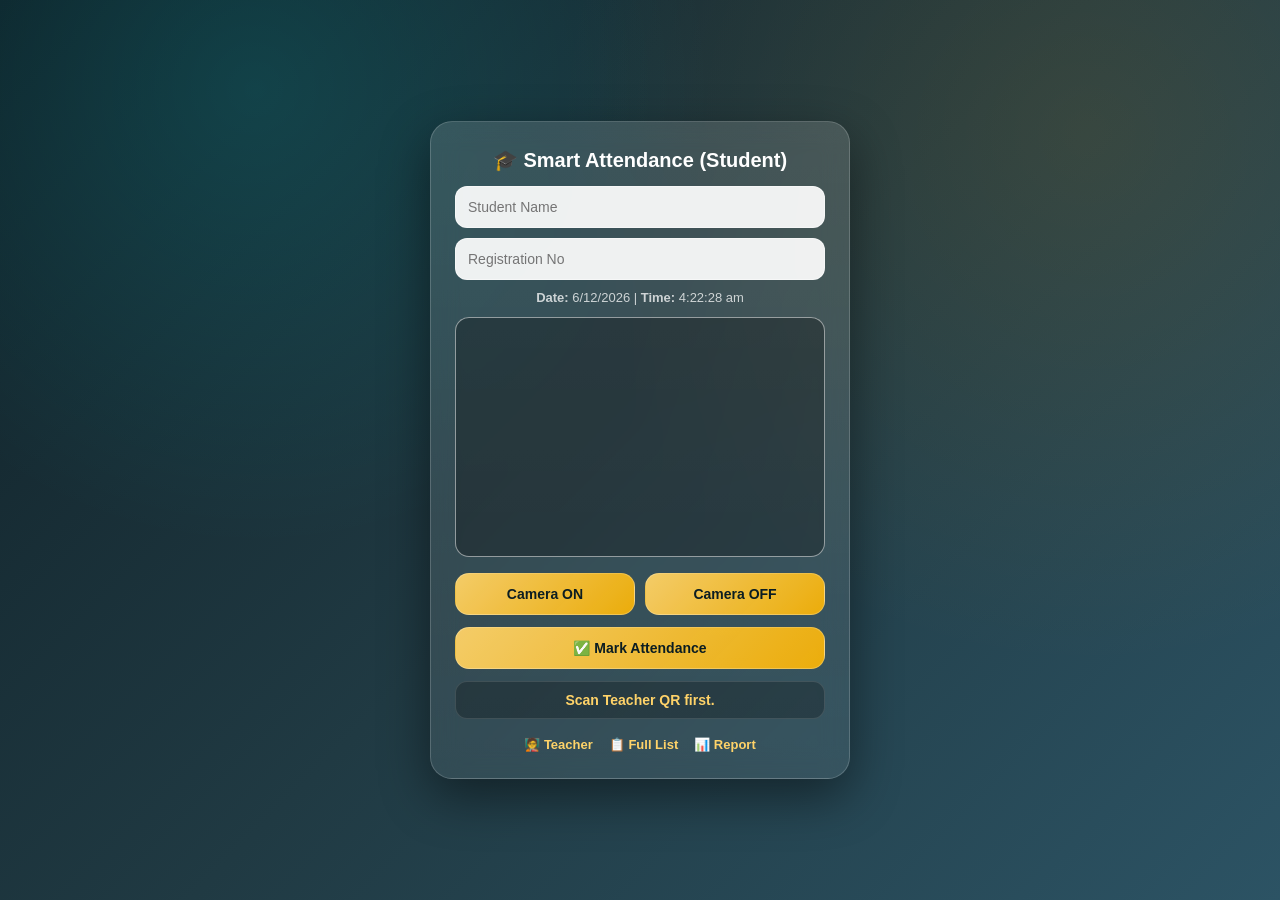
==== src/main/resources/static/index.html @ 9042c63c "First Commit" ====
<!DOCTYPE html>
<html lang="en">
<head>
  <meta charset="UTF-8"/>
  <meta name="viewport" content="width=device-width, initial-scale=1.0"/>
  <title>Smart Attendance - Student</title>
  <link rel="stylesheet" href="style.css"/>
</head>

<body class="center-page">
  <div class="card">
    <h1>🎓 Smart Attendance (Student)</h1>

    <div class="form-grid">
      <input type="text" id="studentName" placeholder="Student Name" autocomplete="off"/>
      <input type="text" id="registrationNo" placeholder="Registration No" autocomplete="off"/>
    </div>

    <div class="datetime">
      <strong>Date:</strong> <span id="date"></span> |
      <strong>Time:</strong> <span id="time"></span>
    </div>

    <video id="video" autoplay playsinline></video>

    <div class="btn-row">
      <button type="button" onclick="startCamera()">Camera ON</button>
      <button type="button" onclick="stopCamera()">Camera OFF</button>
    </div>

    <button type="button" class="btn-wide" onclick="markAttendance()">✅ Mark Attendance</button>

    <p id="msg" class="msg info">Scan Teacher QR first.</p>

    <canvas id="canvas" style="display:none;"></canvas>

    <div id="photo-container" style="display:none; margin-top:12px;">
      <img id="photo" alt="Captured Photo"
           style="width:220px; max-width:100%; border-radius:14px; border:1px solid rgba(255,255,255,.5);"/>
    </div>

    <div class="footer-links">
      <a href="teacher.html">🧑‍🏫 Teacher</a>
      <a href="view.html">📋 Full List</a>
      <a href="report.html">📊 Report</a>
    </div>
  </div>

  <script src="script.js"></script>
</body>
</html>
---- src/main/resources/static/style.css ----
* {
	box-sizing: border-box;
}

:root {
	--bg1: #0f2027;
	--bg2: #203a43;
	--bg3: #2c5364;
	--border: rgba(255, 255, 255, 0.18);
	--text: #fff;
	--muted: rgba(255, 255, 255, 0.75);
	--accent: #ffd369;
	--accent2: #ffb703;
	--shadow: 0 18px 50px rgba(0, 0, 0, 0.45);
}

body {
	margin: 0;
	font-family: "Segoe UI", Tahoma, sans-serif;
	color: var(--text);
	background: radial-gradient(circle at 20% 10%, rgba(0, 255, 255, 0.12),
		transparent 35%),
		radial-gradient(circle at 85% 15%, rgba(255, 160, 0, 0.10),
		transparent 40%), linear-gradient(135deg, var(--bg1), var(--bg2),
		var(--bg3));
}

.center-page {
	min-height: 100vh;
	display: flex;
	align-items: center;
	justify-content: center;
	padding: 22px;
}

.card, .report-card {
	width: 420px;
	max-width: 92vw;
	padding: 26px 24px;
	text-align: center;
	border-radius: 22px;
	background: linear-gradient(180deg, rgba(255, 255, 255, 0.14),
		rgba(255, 255, 255, 0.08));
	border: 1px solid var(--border);
	backdrop-filter: blur(14px);
	box-shadow: var(--shadow);
}

h1 {
	margin: 0 0 14px;
	font-size: 20px;
	font-weight: 900;
}

.form-grid {
	display: grid;
	gap: 10px;
	margin-top: 12px;
}

input {
	width: 100%;
	padding: 12px;
	border-radius: 12px;
	border: 1px solid rgba(255, 255, 255, 0.45);
	background: rgba(255, 255, 255, 0.92);
	outline: none;
	font-size: 14px;
	color: #0b1d22;
}

.datetime {
	margin-top: 10px;
	font-size: 13px;
	color: var(--muted);
}

video {
	width: 100%;
	height: 240px;
	object-fit: cover;
	border-radius: 14px;
	margin-top: 12px;
	border: 1px solid rgba(255, 255, 255, 0.50);
	background: rgba(0, 0, 0, 0.28);
}

button {
	padding: 12px;
	border-radius: 14px;
	border: 1px solid rgba(255, 255, 255, 0.22);
	cursor: pointer;
	font-weight: 900;
	font-size: 14px;
	color: #0b1d22;
	background: linear-gradient(135deg, rgba(255, 211, 105, 0.95),
		rgba(255, 183, 3, 0.90));
	transition: transform .18s ease;
}

button:hover {
	transform: translateY(-2px);
}

.btn-row {
	display: flex;
	gap: 10px;
	margin-top: 12px;
}

.btn-row button {
	flex: 1;
}

.btn-wide {
	width: 100%;
	margin-top: 12px;
}

.msg {
	margin-top: 12px;
	padding: 10px 12px;
	border-radius: 12px;
	font-weight: 800;
	font-size: 14px;
	background: rgba(0, 0, 0, 0.25);
	border: 1px solid rgba(255, 255, 255, 0.12);
	min-height: 18px;
}

.msg.info {
	color: var(--accent);
}

.msg.success {
	color: #4cd137;
}

.msg.warn {
	color: #ffd369;
}

.msg.error {
	color: #ff6b6b;
}

#photo {
	width: 220px;
	max-width: 100%;
	border-radius: 14px;
	border: 1px solid rgba(255, 255, 255, 0.60);
}

/* footer links */
.footer-links {
	margin-top: 18px;
	display: flex;
	justify-content: center;
	gap: 16px;
	flex-wrap: wrap;
}

.footer-links a {
	color: var(--accent);
	text-decoration: none;
	font-weight: 900;
	font-size: 13px;
}

.footer-links a:hover {
	text-decoration: underline;
}

/* ✅ Teacher QR box */
.qr-box {
	margin-top: 14px;
	padding: 14px;
	border-radius: 16px;
	border: 1px solid rgba(255, 255, 255, 0.14);
	background: rgba(255, 255, 255, 0.06);
}

.qr-title {
	margin: 0 0 12px;
	color: #9cffb0;
	font-weight: 900;
}

.qr-img {
	width: 260px;
	max-width: 100%;
	border-radius: 12px;
	background: #fff;
	padding: 10px;
	border: 1px solid rgba(255, 255, 255, 0.60);
}

.student-link {
	display: block;
	margin-top: 12px;
	color: var(--accent);
	font-weight: 900;
	text-decoration: none;
}

.student-link:hover {
	text-decoration: underline;
}

/* VIEW PAGE */
.page-container {
	width: min(1100px, 92vw);
	margin: 30px auto;
	color: #fff;
}

.header-card {
	text-align: center;
	margin-bottom: 18px;
}

.small-note {
	opacity: 0.85;
	font-size: 13px;
}

.table-wrapper {
	overflow-x: auto;
	border-radius: 16px;
	border: 1px solid rgba(255, 255, 255, 0.14);
	background: rgba(255, 255, 255, 0.06);
}

.attendance-table {
	width: 100%;
	border-collapse: collapse;
}

.attendance-table th, .attendance-table td {
	padding: 12px;
	text-align: center;
	border-bottom: 1px solid rgba(255, 255, 255, 0.12);
}

.attendance-table th {
	background: rgba(0, 0, 0, 0.25);
	font-size: 13px;
	text-transform: uppercase;
}

.student-photo {
	width: 70px;
	height: 70px;
	object-fit: cover;
	border-radius: 12px;
	border: 1px solid rgba(255, 255, 255, 0.60);
}

.no-data {
	padding: 18px;
	font-weight: 900;
}

.footer-action {
	text-align: center;
	margin-top: 18px;
}

.btn-back {
	display: inline-block;
	padding: 12px 22px;
	border-radius: 14px;
	font-weight: 900;
	text-decoration: none;
	color: #0b1d22;
	background: linear-gradient(135deg, rgba(255, 211, 105, 0.95),
		rgba(255, 183, 3, 0.90));
}

.title {
	margin: 0;
	color: var(--accent);
	font-size: 24px;
	font-weight: 900;
}

.subtitle {
	margin: 10px 0 18px;
	font-size: 13px;
	color: var(--muted);
}

.search-box {
	display: flex;
	flex-direction: column;
	gap: 12px;
}

.report-result {
	display: none;
	margin-top: 16px;
	padding-top: 18px;
	border-top: 1px solid rgba(255, 255, 255, 0.20);
}

.label {
	font-size: 13px;
	color: var(--accent);
	letter-spacing: 1px;
}

.student-name {
	font-size: 20px;
	font-weight: 900;
	margin-top: 8px;
}

.attendance-count {
	font-size: 44px;
	font-weight: 900;
	color: #4cd137;
	margin: 8px 0 6px;
}

.back-link {
	display: inline-block;
	margin-top: 18px;
	color: rgba(255, 255, 255, 0.65);
	text-decoration: none;
	font-size: 12px;
}

.back-link:hover {
	color: #fff;
	text-decoration: underline;
}

@media ( max-width :480px) {
	.card, .report-card {
		padding: 22px 18px;
	}
	video {
		height: 210px;
	}
}
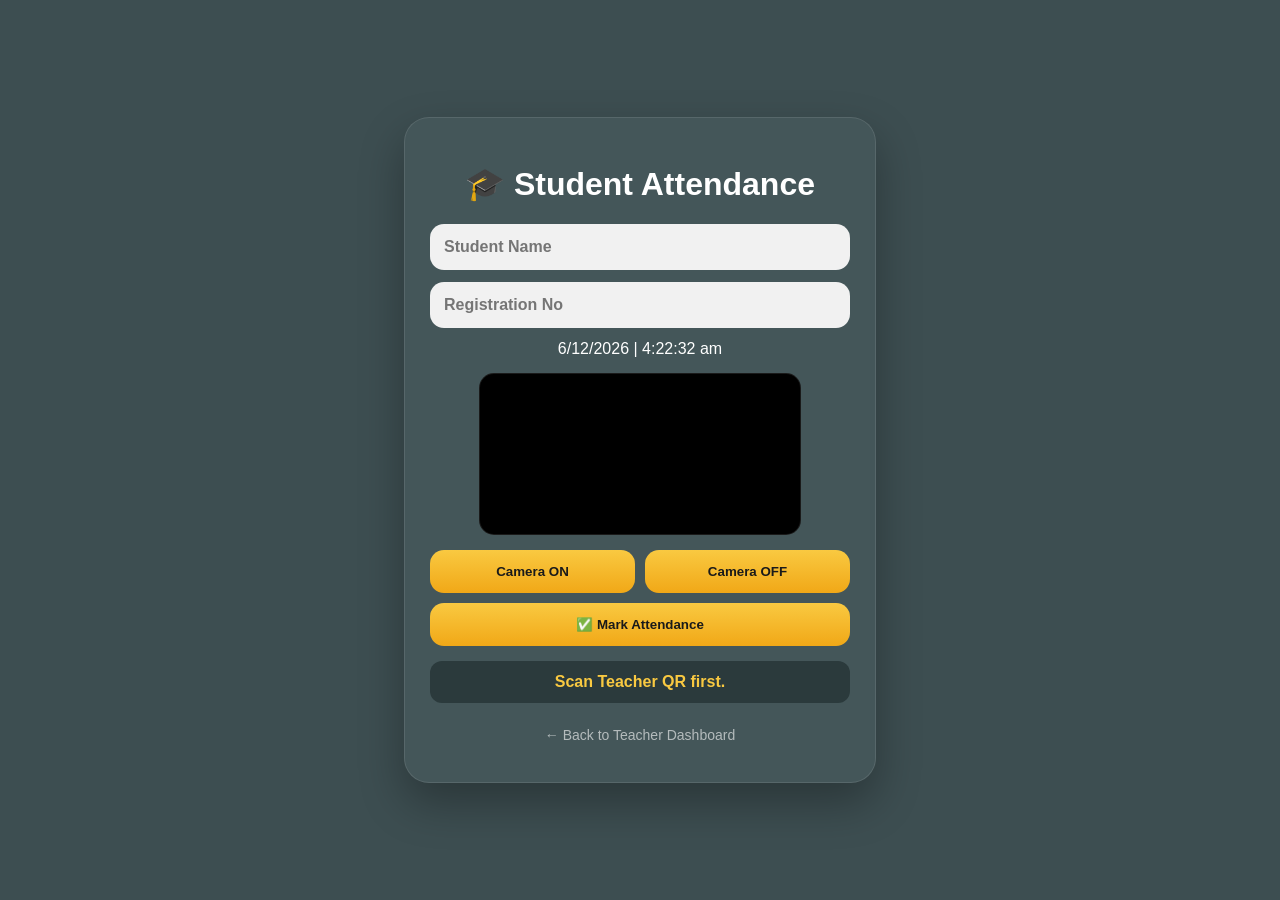
==== commit 136f237f: "I change Something 2" ====
--- a/src/main/resources/static/index.html
+++ b/src/main/resources/static/index.html
@@ -1,51 +1,24 @@
 <!DOCTYPE html>
 <html lang="en">
 <head>
-  <meta charset="UTF-8"/>
-  <meta name="viewport" content="width=device-width, initial-scale=1.0"/>
-  <title>Smart Attendance - Student</title>
-  <link rel="stylesheet" href="style.css"/>
+  <meta charset="UTF-8"/><link rel="stylesheet" href="style.css"/>
+  <title>Student Attendance</title>
 </head>
-
 <body class="center-page">
   <div class="card">
-    <h1>🎓 Smart Attendance (Student)</h1>
-
-    <div class="form-grid">
-      <input type="text" id="studentName" placeholder="Student Name" autocomplete="off"/>
-      <input type="text" id="registrationNo" placeholder="Registration No" autocomplete="off"/>
+    <h1>🎓 Student Attendance</h1>
+    <input type="text" id="studentName" placeholder="Student Name"/>
+    <input type="text" id="registrationNo" placeholder="Registration No"/>
+    <div class="datetime"><span id="date">--/--/----</span> | <span id="time">--:--:-- --</span></div>
+    <video id="video" autoplay playsinline></video>
+    <div style="display:flex; gap:10px; margin-top:10px;">
+      <button onclick="startCamera()" style="flex:1">Camera ON</button>
+      <button onclick="stopCamera()" style="flex:1">Camera OFF</button>
     </div>
-
-    <div class="datetime">
-      <strong>Date:</strong> <span id="date"></span> |
-      <strong>Time:</strong> <span id="time"></span>
-    </div>
-
-    <video id="video" autoplay playsinline></video>
-
-    <div class="btn-row">
-      <button type="button" onclick="startCamera()">Camera ON</button>
-      <button type="button" onclick="stopCamera()">Camera OFF</button>
-    </div>
-
-    <button type="button" class="btn-wide" onclick="markAttendance()">✅ Mark Attendance</button>
-
+    <button onclick="markAttendance()" style="width:100%; margin-top:10px;">✅ Mark Attendance</button>
     <p id="msg" class="msg info">Scan Teacher QR first.</p>
-
-    <canvas id="canvas" style="display:none;"></canvas>
-
-    <div id="photo-container" style="display:none; margin-top:12px;">
-      <img id="photo" alt="Captured Photo"
-           style="width:220px; max-width:100%; border-radius:14px; border:1px solid rgba(255,255,255,.5);"/>
-    </div>
-
-    <div class="footer-links">
-      <a href="teacher.html">🧑‍🏫 Teacher</a>
-      <a href="view.html">📋 Full List</a>
-      <a href="report.html">📊 Report</a>
-    </div>
+    <button class="btn-dashboard-link" onclick="location.href='teacher.html'">← Back to Teacher Dashboard</button>
   </div>
-
   <script src="script.js"></script>
 </body>
 </html>
--- a/src/main/resources/static/style.css
+++ b/src/main/resources/static/style.css
@@ -1,345 +1,125 @@
-* {
-	box-sizing: border-box;
-}
-
 :root {
-	--bg1: #0f2027;
-	--bg2: #203a43;
-	--bg3: #2c5364;
-	--border: rgba(255, 255, 255, 0.18);
-	--text: #fff;
-	--muted: rgba(255, 255, 255, 0.75);
-	--accent: #ffd369;
-	--accent2: #ffb703;
-	--shadow: 0 18px 50px rgba(0, 0, 0, 0.45);
+	--bg-main: #3d4e51;
+	--bg-card: #445659;
+	--accent: #f9c941;
+	--accent-dark: #f1a817;
+	--text-muted: rgba(255, 255, 255, 0.6);
+	--border: rgba(255, 255, 255, 0.1);
 }
 
 body {
 	margin: 0;
-	font-family: "Segoe UI", Tahoma, sans-serif;
-	color: var(--text);
-	background: radial-gradient(circle at 20% 10%, rgba(0, 255, 255, 0.12),
-		transparent 35%),
-		radial-gradient(circle at 85% 15%, rgba(255, 160, 0, 0.10),
-		transparent 40%), linear-gradient(135deg, var(--bg1), var(--bg2),
-		var(--bg3));
+	font-family: 'Segoe UI', Tahoma, sans-serif;
+	color: #fff;
+	background-color: var(--bg-main);
+	display: flex;
+	justify-content: center;
+	align-items: center;
+	min-height: 100vh;
 }
 
-.center-page {
-	min-height: 100vh;
-	display: flex;
-	align-items: center;
-	justify-content: center;
-	padding: 22px;
+.card, .report-card, .list-container {
+	width: 420px;
+	max-width: 95vw;
+	padding: 25px;
+	border-radius: 25px;
+	background-color: var(--bg-card);
+	border: 1px solid var(--border);
+	text-align: center;
+	box-shadow: 0 20px 45px rgba(0, 0, 0, 0.3);
 }
 
-.card, .report-card {
-	width: 420px;
-	max-width: 92vw;
-	padding: 26px 24px;
-	text-align: center;
-	border-radius: 22px;
-	background: linear-gradient(180deg, rgba(255, 255, 255, 0.14),
-		rgba(255, 255, 255, 0.08));
-	border: 1px solid var(--border);
-	backdrop-filter: blur(14px);
-	box-shadow: var(--shadow);
+/* Wide container for view.html */
+.list-container {
+	width: 900px;
 }
 
-h1 {
-	margin: 0 0 14px;
-	font-size: 20px;
-	font-weight: 900;
-}
-
-.form-grid {
-	display: grid;
-	gap: 10px;
-	margin-top: 12px;
-}
-
+/* Resized inputs to match button height */
 input {
 	width: 100%;
-	padding: 12px;
-	border-radius: 12px;
-	border: 1px solid rgba(255, 255, 255, 0.45);
-	background: rgba(255, 255, 255, 0.92);
+	padding: 14px;
+	border-radius: 14px;
+	border: none;
+	background: #f1f1f1;
+	color: #333;
+	margin-bottom: 12px;
 	outline: none;
-	font-size: 14px;
-	color: #0b1d22;
-}
-
-.datetime {
-	margin-top: 10px;
-	font-size: 13px;
-	color: var(--muted);
-}
-
-video {
-	width: 100%;
-	height: 240px;
-	object-fit: cover;
-	border-radius: 14px;
-	margin-top: 12px;
-	border: 1px solid rgba(255, 255, 255, 0.50);
-	background: rgba(0, 0, 0, 0.28);
+	font-size: 16px;
+	font-weight: 600;
+	box-sizing: border-box;
 }
 
 button {
-	padding: 12px;
+	padding: 14px;
 	border-radius: 14px;
-	border: 1px solid rgba(255, 255, 255, 0.22);
+	border: none;
+	font-weight: 800;
 	cursor: pointer;
-	font-weight: 900;
-	font-size: 14px;
-	color: #0b1d22;
-	background: linear-gradient(135deg, rgba(255, 211, 105, 0.95),
-		rgba(255, 183, 3, 0.90));
-	transition: transform .18s ease;
+	background: linear-gradient(180deg, var(--accent), var(--accent-dark));
+	color: #1a1a1a;
+	transition: transform 0.1s;
 }
 
-button:hover {
-	transform: translateY(-2px);
+button:active {
+	transform: scale(0.98);
 }
 
-.btn-row {
-	display: flex;
-	gap: 10px;
-	margin-top: 12px;
-}
-
-.btn-row button {
-	flex: 1;
-}
-
-.btn-wide {
+.btn-dashboard-link {
+	background: transparent !important;
+	border: none !important;
+	color: var(--text-muted) !important;
+	font-size: 14px;
+	font-weight: 500;
+	cursor: pointer;
 	width: 100%;
-	margin-top: 12px;
+	margin-top: 10px;
+	transition: color 0.2s;
+	outline: none;
+	display: block;
 }
 
 .msg {
-	margin-top: 12px;
-	padding: 10px 12px;
+	margin: 15px 0 5px 0;
+	padding: 12px;
 	border-radius: 12px;
-	font-weight: 800;
-	font-size: 14px;
-	background: rgba(0, 0, 0, 0.25);
-	border: 1px solid rgba(255, 255, 255, 0.12);
-	min-height: 18px;
+	background: #2b3a3c;
+	color: var(--accent);
+	font-weight: 700;
 }
 
-.msg.info {
-	color: var(--accent);
+/* Standardized Camera Size */
+video {
+	width: 320px;
+	height: auto;
+	border-radius: 15px;
+	margin: 15px auto;
+	display: block;
+	background: #000;
+	border: 1px solid var(--border);
 }
 
-.msg.success {
-	color: #4cd137;
+.styled-table {
+	width: 100%;
+	border-collapse: collapse;
+	margin-top: 20px;
 }
 
-.msg.warn {
-	color: #ffd369;
+.styled-table th {
+	background: #2b3a3c;
+	color: var(--accent);
+	padding: 12px;
+	text-align: left;
 }
 
-.msg.error {
-	color: #ff6b6b;
-}
-
-#photo {
-	width: 220px;
-	max-width: 100%;
-	border-radius: 14px;
-	border: 1px solid rgba(255, 255, 255, 0.60);
-}
-
-/* footer links */
-.footer-links {
-	margin-top: 18px;
-	display: flex;
-	justify-content: center;
-	gap: 16px;
-	flex-wrap: wrap;
-}
-
-.footer-links a {
-	color: var(--accent);
-	text-decoration: none;
-	font-weight: 900;
-	font-size: 13px;
-}
-
-.footer-links a:hover {
-	text-decoration: underline;
-}
-
-/* ✅ Teacher QR box */
-.qr-box {
-	margin-top: 14px;
-	padding: 14px;
-	border-radius: 16px;
-	border: 1px solid rgba(255, 255, 255, 0.14);
-	background: rgba(255, 255, 255, 0.06);
-}
-
-.qr-title {
-	margin: 0 0 12px;
-	color: #9cffb0;
-	font-weight: 900;
-}
-
-.qr-img {
-	width: 260px;
-	max-width: 100%;
-	border-radius: 12px;
-	background: #fff;
-	padding: 10px;
-	border: 1px solid rgba(255, 255, 255, 0.60);
-}
-
-.student-link {
-	display: block;
-	margin-top: 12px;
-	color: var(--accent);
-	font-weight: 900;
-	text-decoration: none;
-}
-
-.student-link:hover {
-	text-decoration: underline;
-}
-
-/* VIEW PAGE */
-.page-container {
-	width: min(1100px, 92vw);
-	margin: 30px auto;
-	color: #fff;
-}
-
-.header-card {
-	text-align: center;
-	margin-bottom: 18px;
-}
-
-.small-note {
-	opacity: 0.85;
-	font-size: 13px;
-}
-
-.table-wrapper {
-	overflow-x: auto;
-	border-radius: 16px;
-	border: 1px solid rgba(255, 255, 255, 0.14);
-	background: rgba(255, 255, 255, 0.06);
-}
-
-.attendance-table {
-	width: 100%;
-	border-collapse: collapse;
-}
-
-.attendance-table th, .attendance-table td {
+.styled-table td {
 	padding: 12px;
-	text-align: center;
-	border-bottom: 1px solid rgba(255, 255, 255, 0.12);
-}
-
-.attendance-table th {
-	background: rgba(0, 0, 0, 0.25);
-	font-size: 13px;
-	text-transform: uppercase;
+	border-bottom: 1px solid var(--border);
 }
 
 .student-photo {
-	width: 70px;
-	height: 70px;
+	width: 48px;
+	height: 48px;
+	border-radius: 50%;
 	object-fit: cover;
-	border-radius: 12px;
-	border: 1px solid rgba(255, 255, 255, 0.60);
-}
-
-.no-data {
-	padding: 18px;
-	font-weight: 900;
-}
-
-.footer-action {
-	text-align: center;
-	margin-top: 18px;
-}
-
-.btn-back {
-	display: inline-block;
-	padding: 12px 22px;
-	border-radius: 14px;
-	font-weight: 900;
-	text-decoration: none;
-	color: #0b1d22;
-	background: linear-gradient(135deg, rgba(255, 211, 105, 0.95),
-		rgba(255, 183, 3, 0.90));
-}
-
-.title {
-	margin: 0;
-	color: var(--accent);
-	font-size: 24px;
-	font-weight: 900;
-}
-
-.subtitle {
-	margin: 10px 0 18px;
-	font-size: 13px;
-	color: var(--muted);
-}
-
-.search-box {
-	display: flex;
-	flex-direction: column;
-	gap: 12px;
-}
-
-.report-result {
-	display: none;
-	margin-top: 16px;
-	padding-top: 18px;
-	border-top: 1px solid rgba(255, 255, 255, 0.20);
-}
-
-.label {
-	font-size: 13px;
-	color: var(--accent);
-	letter-spacing: 1px;
-}
-
-.student-name {
-	font-size: 20px;
-	font-weight: 900;
-	margin-top: 8px;
-}
-
-.attendance-count {
-	font-size: 44px;
-	font-weight: 900;
-	color: #4cd137;
-	margin: 8px 0 6px;
-}
-
-.back-link {
-	display: inline-block;
-	margin-top: 18px;
-	color: rgba(255, 255, 255, 0.65);
-	text-decoration: none;
-	font-size: 12px;
-}
-
-.back-link:hover {
-	color: #fff;
-	text-decoration: underline;
-}
-
-@media ( max-width :480px) {
-	.card, .report-card {
-		padding: 22px 18px;
-	}
-	video {
-		height: 210px;
-	}
+	border: 2px solid var(--accent);
 }
